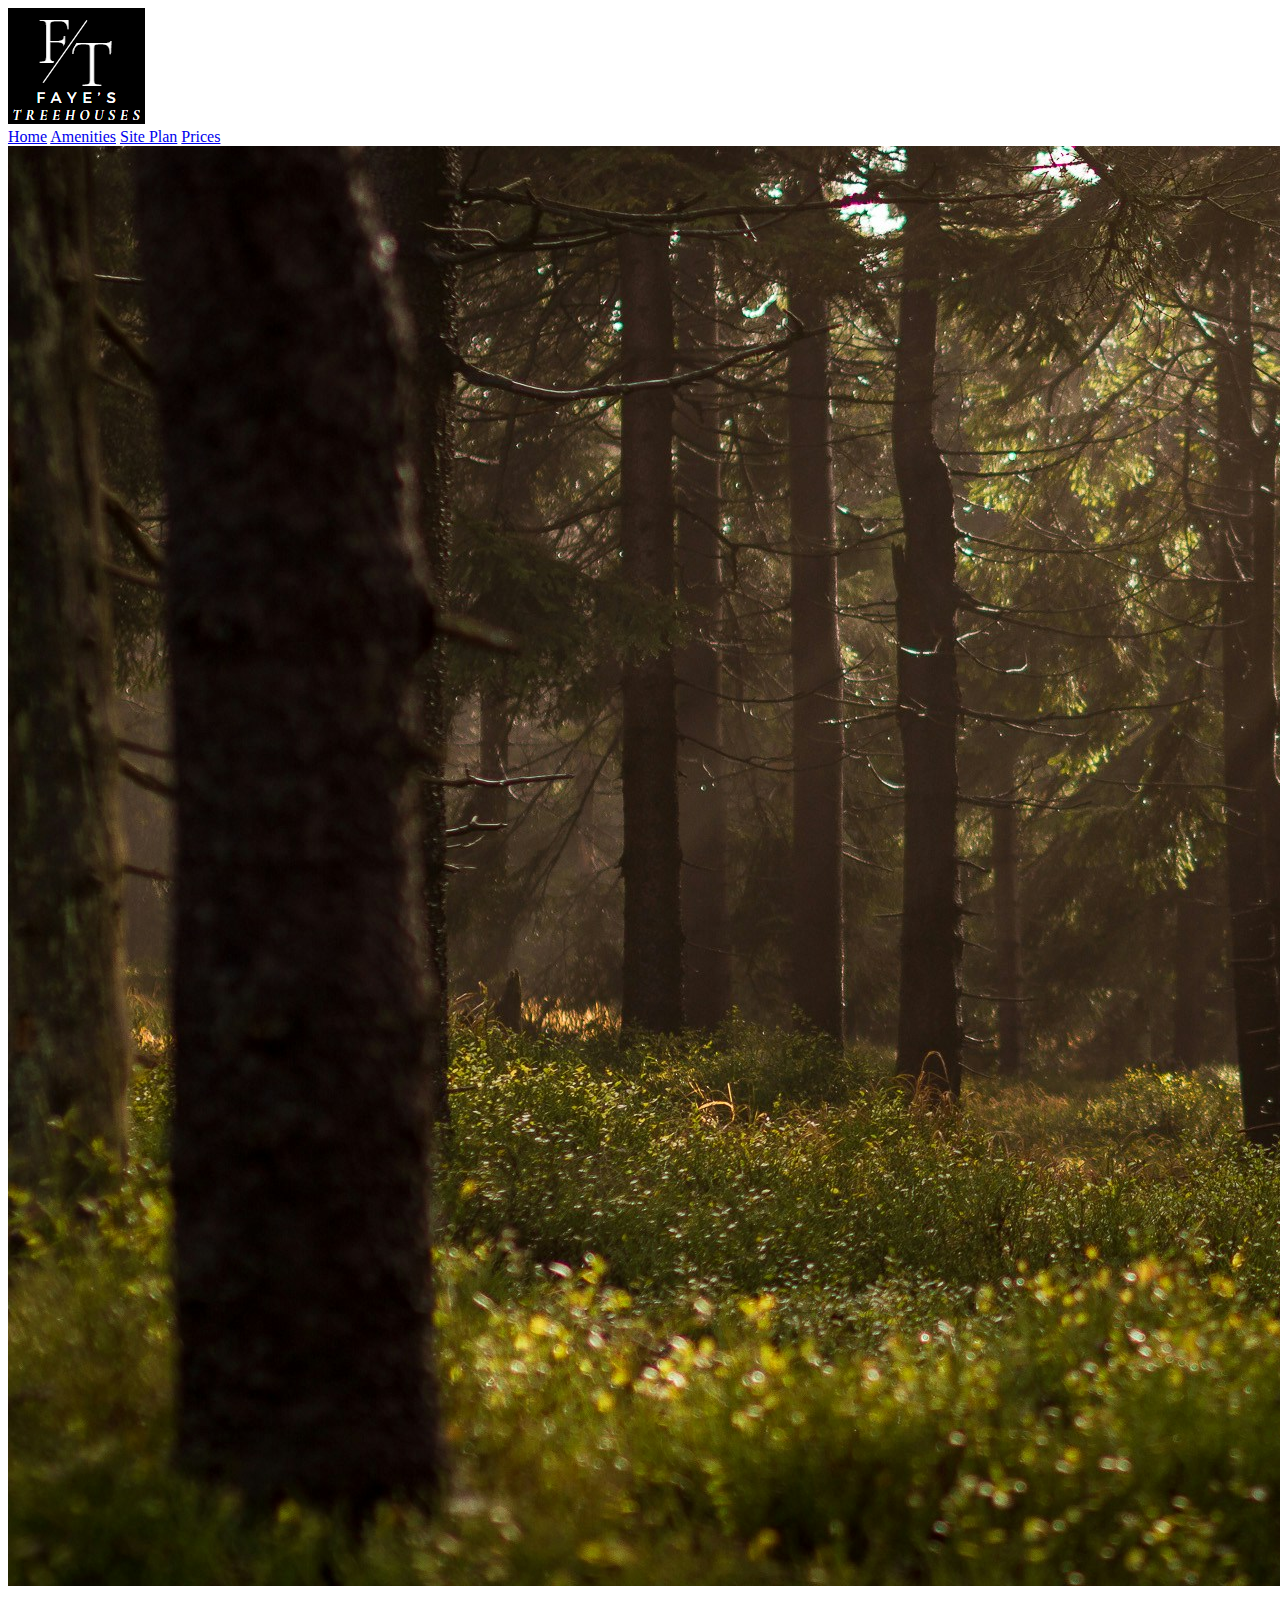
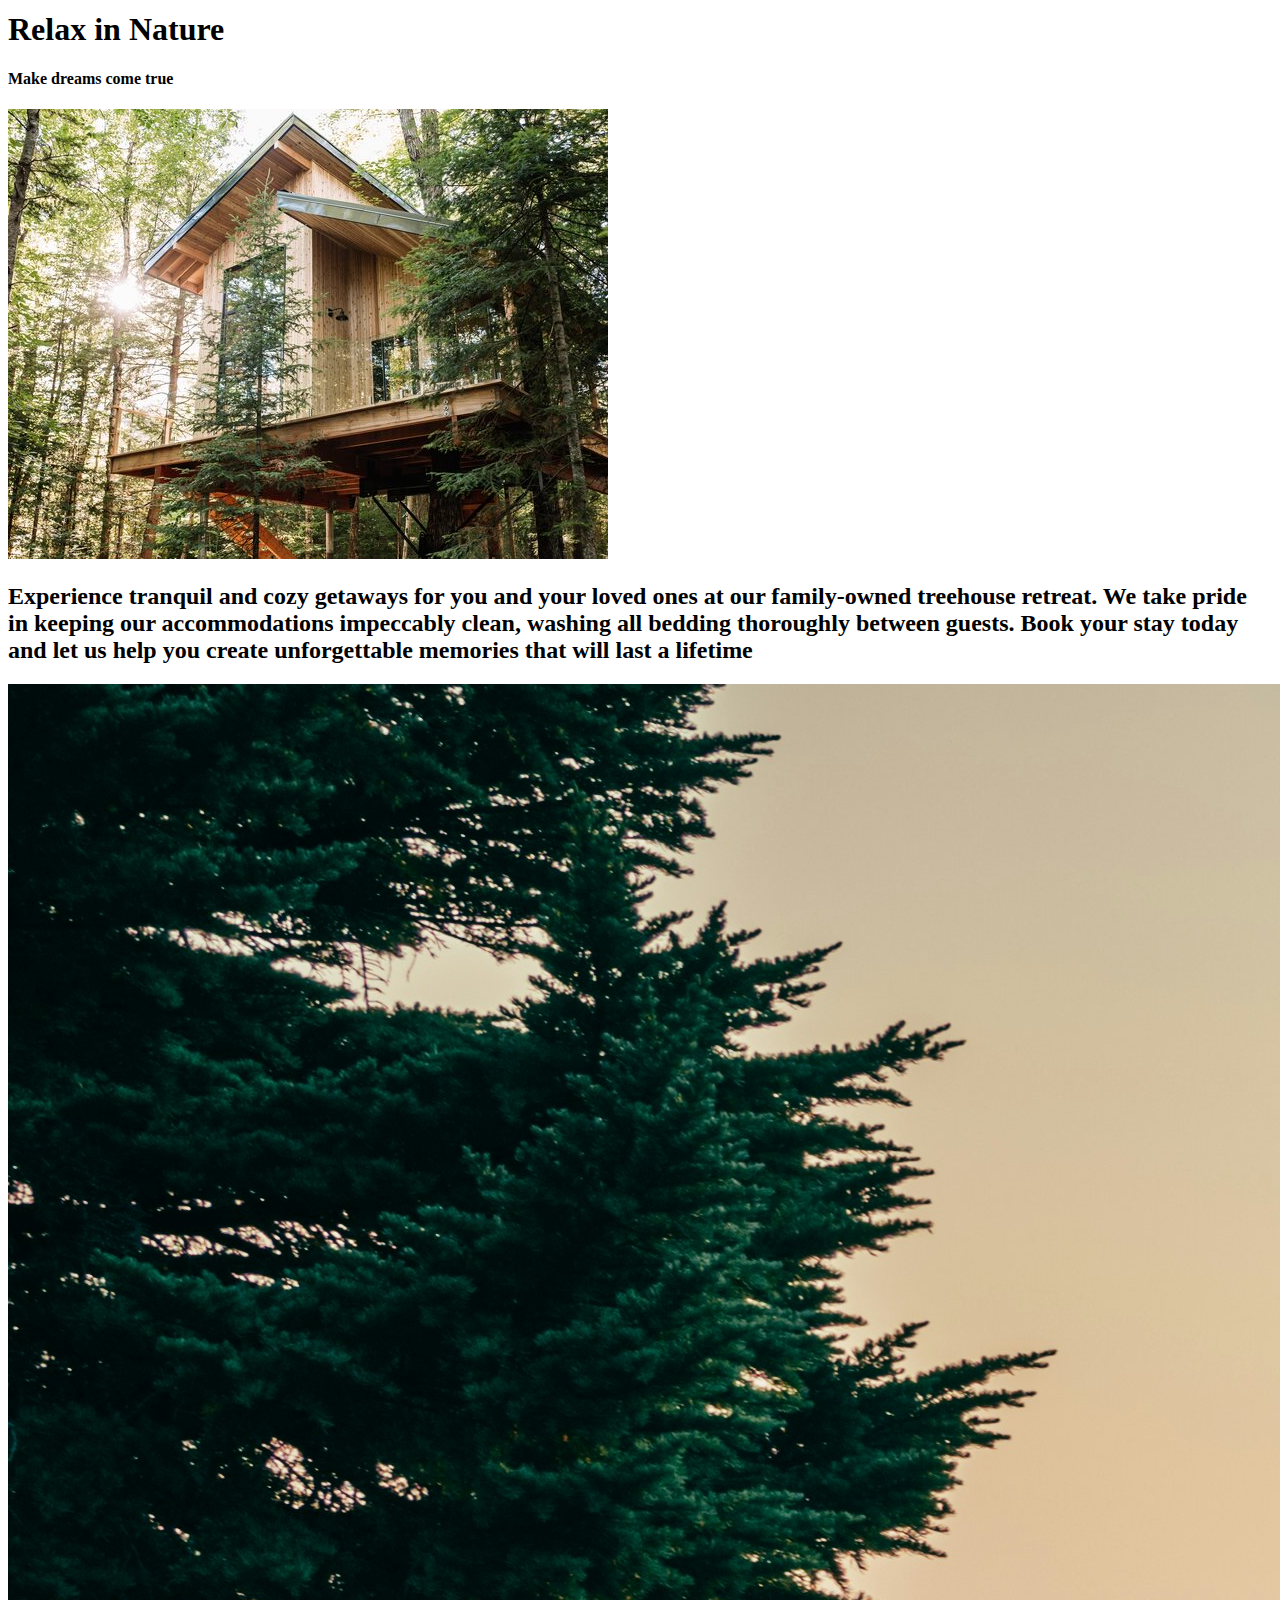
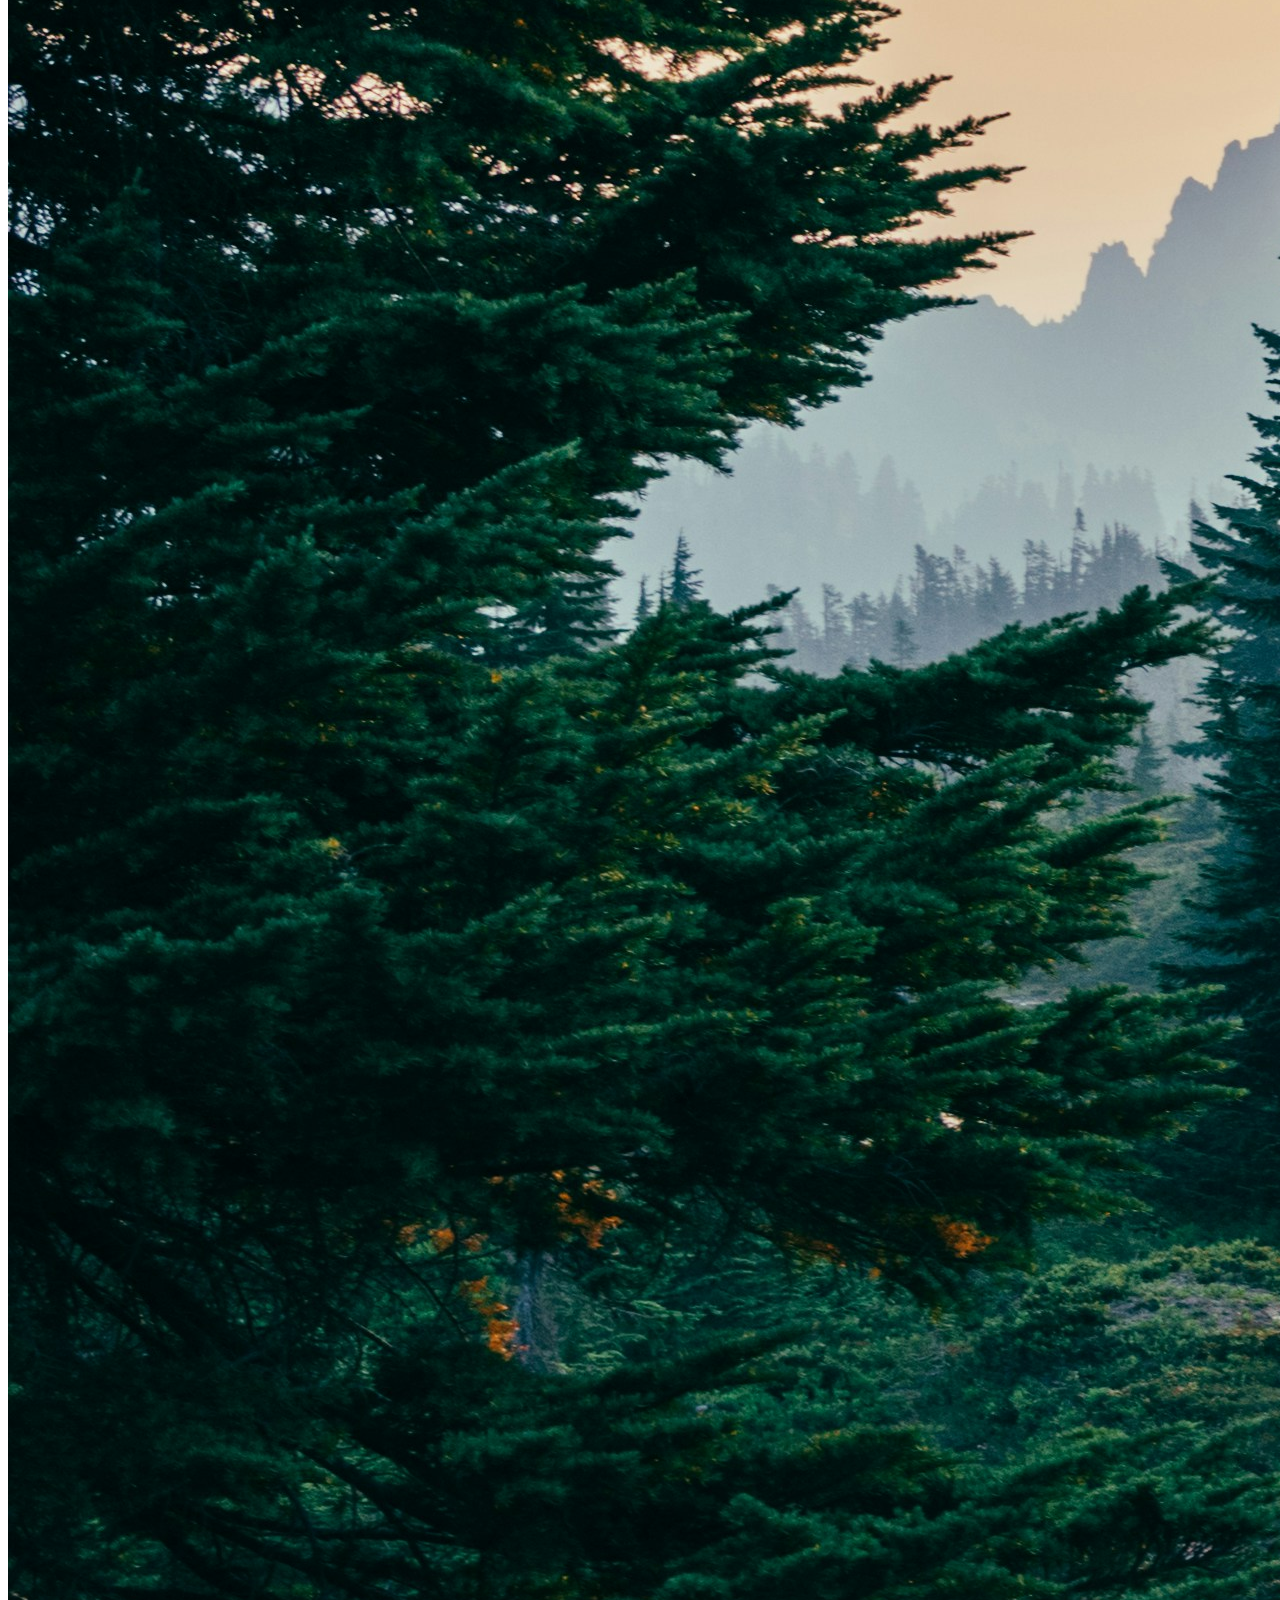
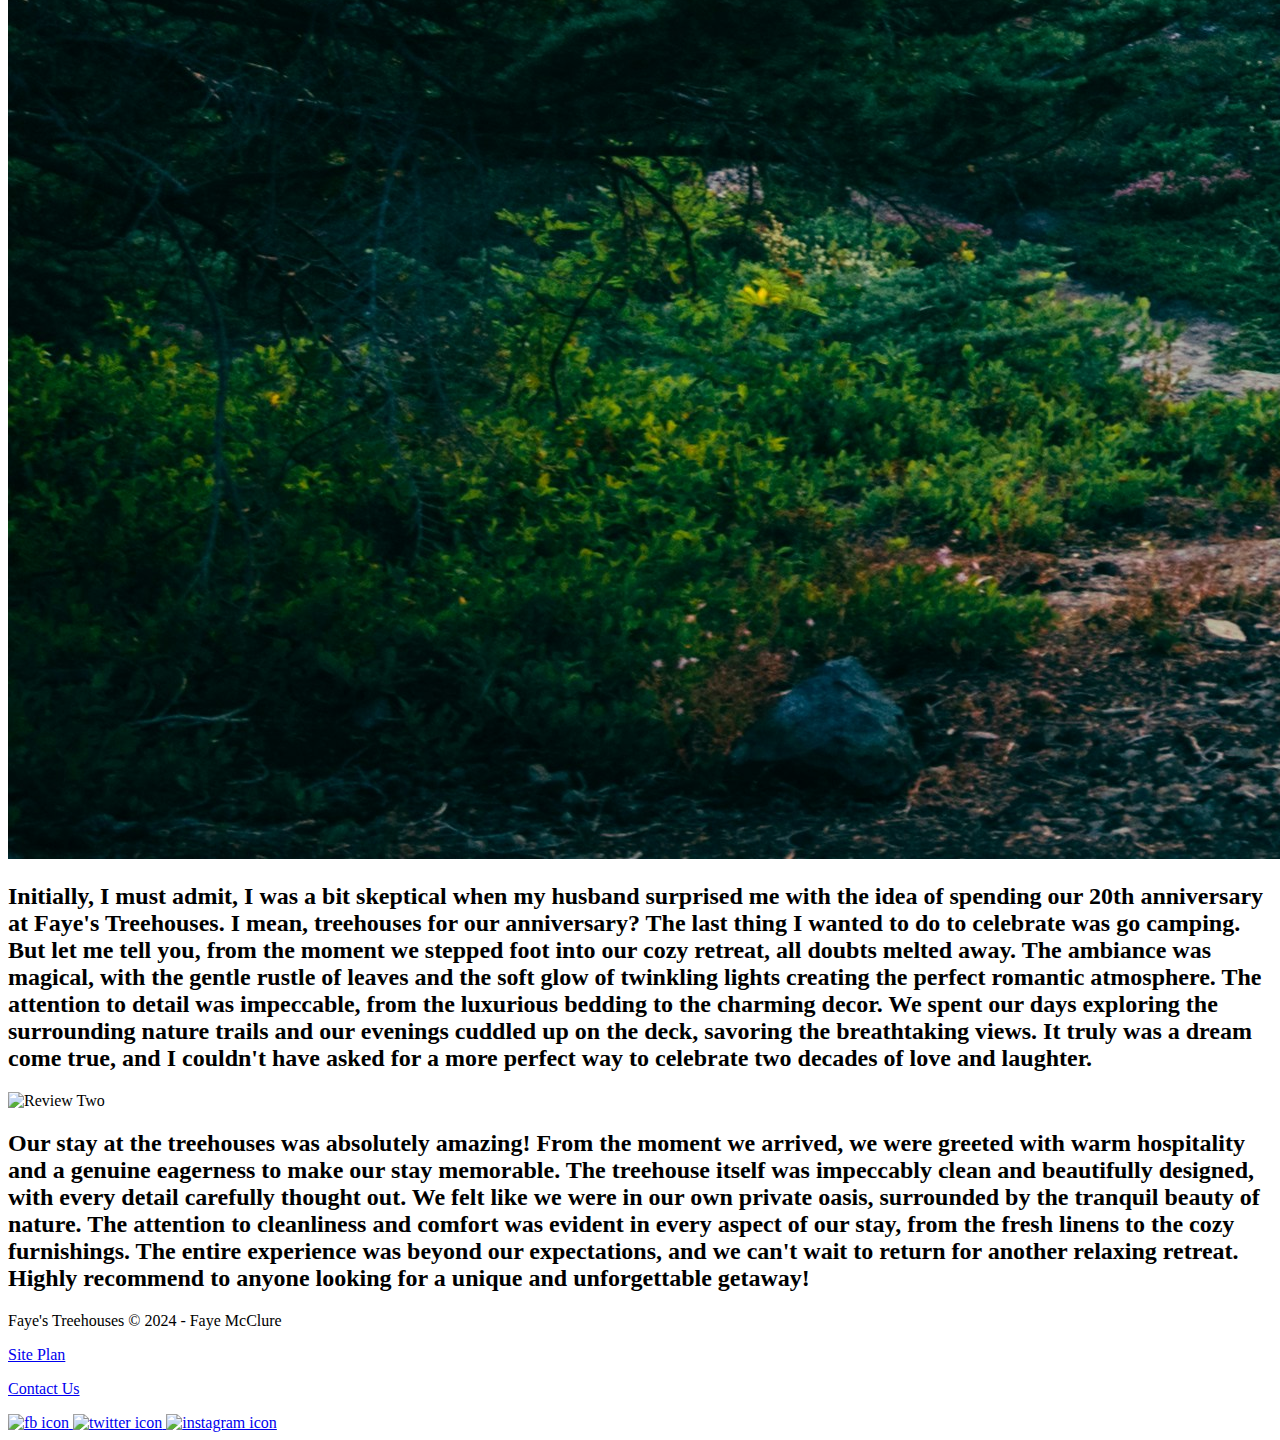
==== tree_house/index.html @ 8df4544d "personal site html" ====
<!DOCTYPE html>
<html lang="en">
<head>
     <link rel="stylesheet" href="styles/style.css">
    <meta charset="UTF-8">
    <meta name="viewport" content="width=device-width, initial-scale=1.0">
    <title>Faye's Treehouse</title>
</head>
<body>
    <div id="content">
        <header>
            <a id="logo_link" href="index.html">
                <img class="logo" src="images_two/logo.png" alt="Treehouse Logo">
            </a>
            <nav>
                <a href="index.html">Home</a>
                <a href="page_two.html">Amenities</a>
                <a href="siteplan.html">Site Plan</a>
                <a href="page_three.html">Prices</a>
            </nav>
        </header>
        <div id="hero">
            <div id="hero-box">
                <img id="hero-img" src="images_two/topper.jpg" alt="Forest">
            </div>
            <section id="hero-msg">
                <h1 class="home-title">Relax in Nature</h1>
                <h4>Make dreams come true</h4>
            </section>
        </div>
        <main class="home-grid">
            <section class="mission">
                <img class="card-img" src="images_two/picture_one.jpg" alt="Treehouse">
                <h2>Experience tranquil and cozy getaways for you and your loved ones at our family-owned treehouse retreat. We take pride in keeping our accommodations impeccably clean, washing all bedding thoroughly between guests. Book your stay today and let us help you create unforgettable memories that will last a lifetime</h2>
            </section>
            <section class="review_one">
                <img class="card-img" src="images_two/picture_two.jpg" alt="Review One">
                <h2>Initially, I must admit, I was a bit skeptical when my husband surprised me with the idea of spending our 20th anniversary at Faye's Treehouses. I mean, treehouses for our anniversary? The last thing I wanted to do to celebrate was go camping. But let me tell you, from the moment we stepped foot into our cozy retreat, all doubts melted away. The ambiance was magical, with the gentle rustle of leaves and the soft glow of twinkling lights creating the perfect romantic atmosphere. The attention to detail was impeccable, from the luxurious bedding to the charming decor. We spent our days exploring the surrounding nature trails and our evenings cuddled up on the deck, savoring the breathtaking views. It truly was a dream come true, and I couldn't have asked for a more perfect way to celebrate two decades of love and laughter.</h2>
            </section>
            <section class="review_two">
                <img class="card-img" src="images/picture_three" alt="Review Two">
                <h2>Our stay at the treehouses was absolutely amazing! From the moment we arrived, we were greeted with warm hospitality and a genuine eagerness to make our stay memorable. The treehouse itself was impeccably clean and beautifully designed, with every detail carefully thought out. We felt like we were in our own private oasis, surrounded by the tranquil beauty of nature. The attention to cleanliness and comfort was evident in every aspect of our stay, from the fresh linens to the cozy furnishings. The entire experience was beyond our expectations, and we can't wait to return for another relaxing retreat. Highly recommend to anyone looking for a unique and unforgettable getaway!</h2>
            </section>
            <div id="background"></div>
        </main>
        <footer>
            <p>Faye's Treehouses &copy; 2024 - Faye McClure</p>
            <p><a href="siteplan.html">Site Plan</a></p>
            <p><a href="page_three.html">Contact Us</a></p>
            <div class="social">
                <a href="https://facebook.com" target="_blank">
                    <img src="images/facebook.png" alt="fb icon">
                </a>
                <a href="https://twitter.com" target="_blank">
                    <img src="images/twitter.png" alt="twitter icon">
                </a>
                <a href="https://instagram.com" target="_blank">
                    <img src="images/instagram.png" alt="instagram icon">
                </a>
            </div>
        </footer>    
    </div>
</body>
</html>
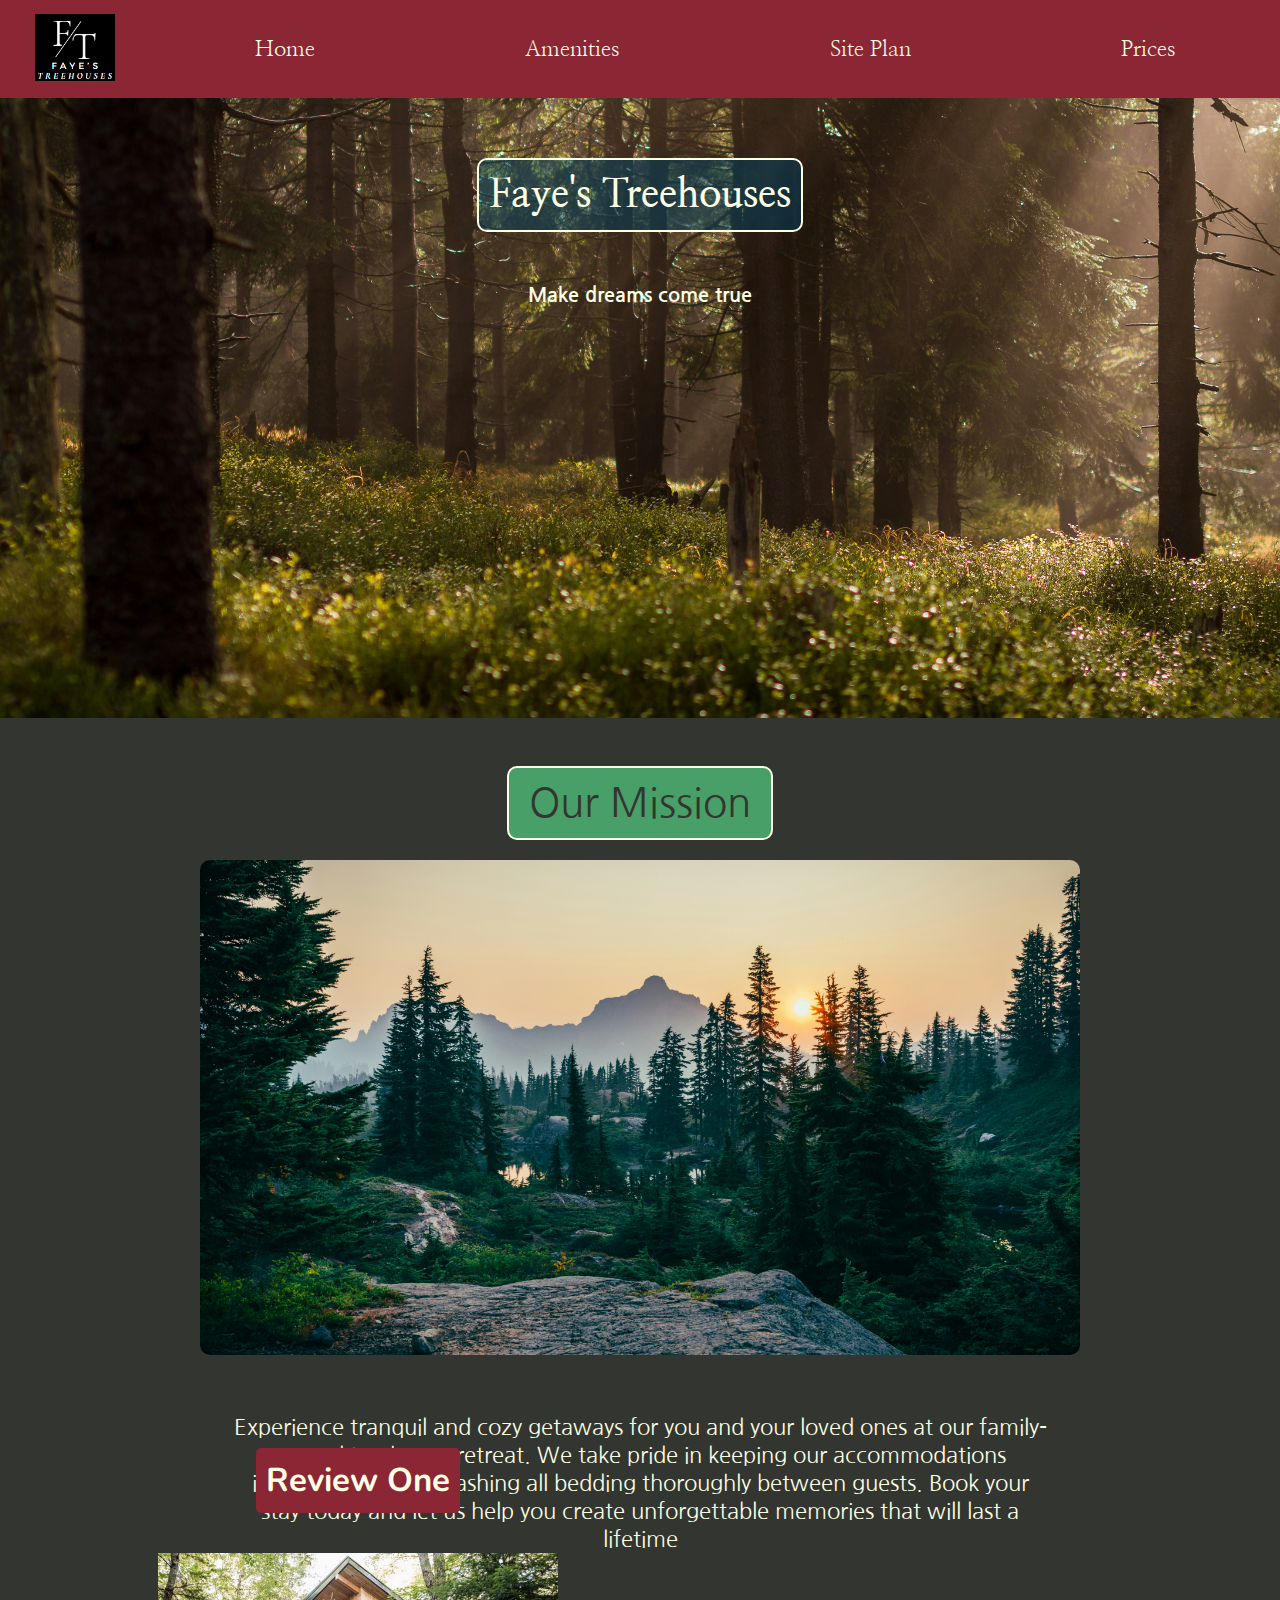
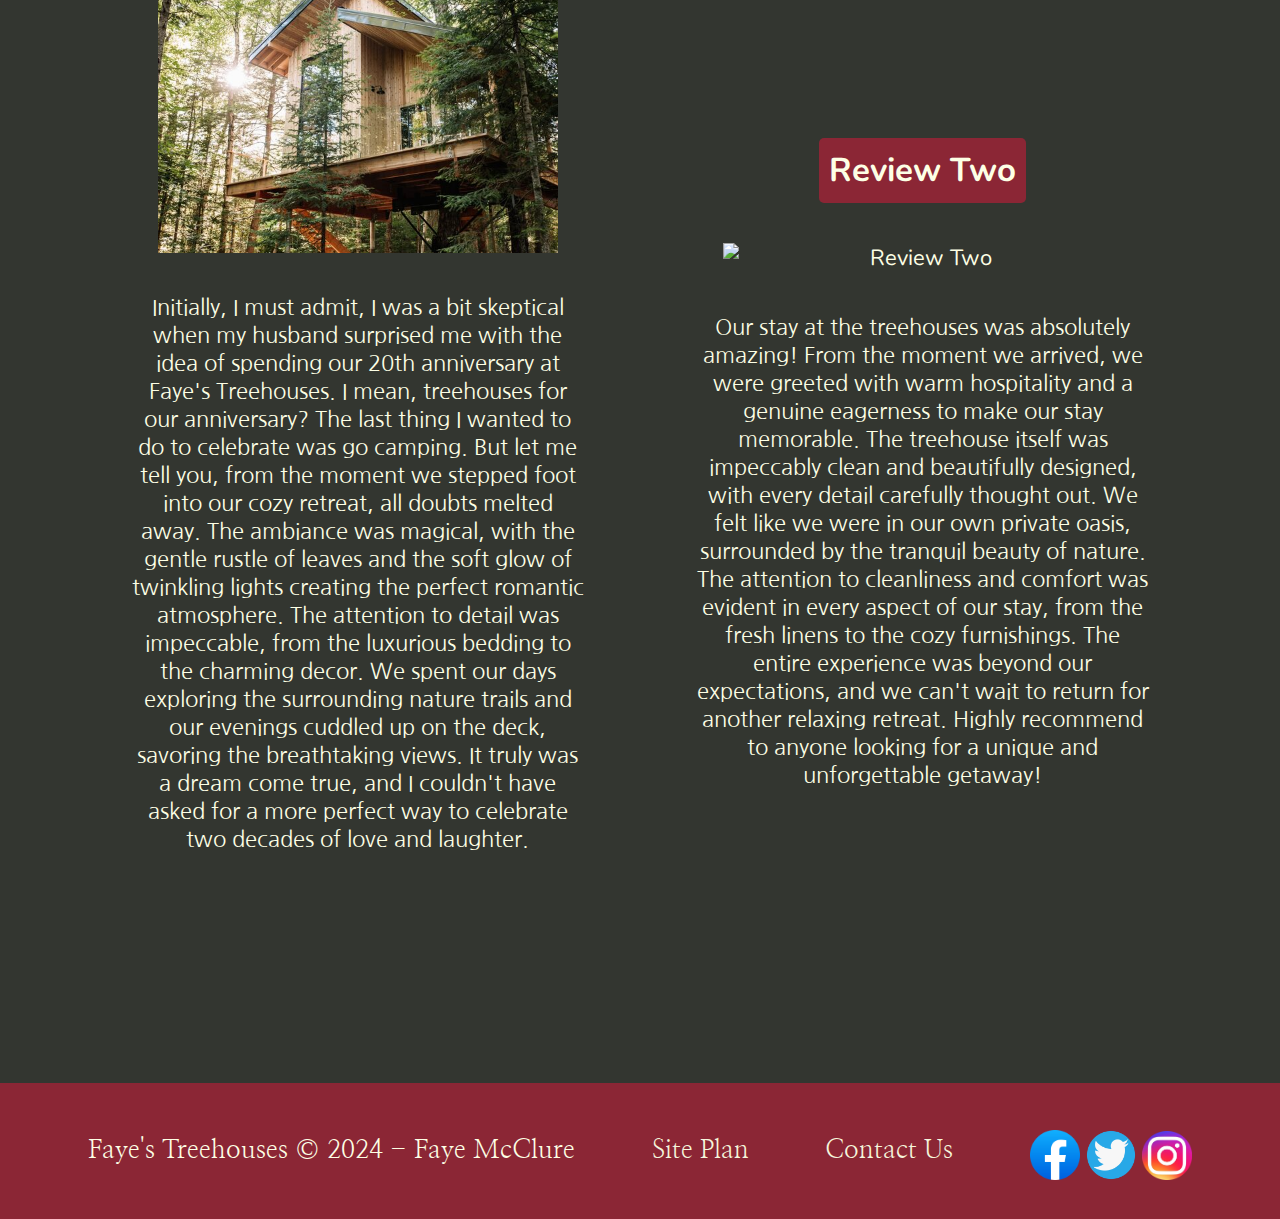
==== commit 8e1d547b: "home page personal" ====
--- a/tree_house/index.html
+++ b/tree_house/index.html
@@ -1,7 +1,7 @@
 <!DOCTYPE html>
 <html lang="en">
 <head>
-     <link rel="stylesheet" href="styles/style.css">
+     <link rel="stylesheet" href="styles/styling.css">
     <meta charset="UTF-8">
     <meta name="viewport" content="width=device-width, initial-scale=1.0">
     <title>Faye's Treehouse</title>
@@ -24,38 +24,45 @@
                 <img id="hero-img" src="images_two/topper.jpg" alt="Forest">
             </div>
             <section id="hero-msg">
-                <h1 class="home-title">Relax in Nature</h1>
-                <h4>Make dreams come true</h4>
+                <div class="hero-text">
+                    <h1 class="home-title">Faye's Treehouses</h1>
+                    <h4>Make dreams come true</h4>
+                </div>
             </section>
         </div>
         <main class="home-grid">
             <section class="mission">
-                <img class="card-img" src="images_two/picture_one.jpg" alt="Treehouse">
-                <h2>Experience tranquil and cozy getaways for you and your loved ones at our family-owned treehouse retreat. We take pride in keeping our accommodations impeccably clean, washing all bedding thoroughly between guests. Book your stay today and let us help you create unforgettable memories that will last a lifetime</h2>
+                <p class="our_mission">Our Mission</p>
+                <div>
+                    <img class="card-img" src="images_two/picture_two.jpg" alt="Mountain" width="400px">
+                    <p class="home_text">Experience tranquil and cozy getaways for you and your loved ones at our family-owned treehouse retreat. We take pride in keeping our accommodations impeccably clean, washing all bedding thoroughly between guests. Book your stay today and let us help you create unforgettable memories that will last a lifetime</p>
+                </div>
             </section>
-            <section class="review_one">
-                <img class="card-img" src="images_two/picture_two.jpg" alt="Review One">
-                <h2>Initially, I must admit, I was a bit skeptical when my husband surprised me with the idea of spending our 20th anniversary at Faye's Treehouses. I mean, treehouses for our anniversary? The last thing I wanted to do to celebrate was go camping. But let me tell you, from the moment we stepped foot into our cozy retreat, all doubts melted away. The ambiance was magical, with the gentle rustle of leaves and the soft glow of twinkling lights creating the perfect romantic atmosphere. The attention to detail was impeccable, from the luxurious bedding to the charming decor. We spent our days exploring the surrounding nature trails and our evenings cuddled up on the deck, savoring the breathtaking views. It truly was a dream come true, and I couldn't have asked for a more perfect way to celebrate two decades of love and laughter.</h2>
+            <section class="review review_one">
+                <h2>Review One</h2>
+                <img class="card-img" src="images_two/picture_one.jpg" alt="Review One" width="400px">
+                <p class="home_text">Initially, I must admit, I was a bit skeptical when my husband surprised me with the idea of spending our 20th anniversary at Faye's Treehouses. I mean, treehouses for our anniversary? The last thing I wanted to do to celebrate was go camping. But let me tell you, from the moment we stepped foot into our cozy retreat, all doubts melted away. The ambiance was magical, with the gentle rustle of leaves and the soft glow of twinkling lights creating the perfect romantic atmosphere. The attention to detail was impeccable, from the luxurious bedding to the charming decor. We spent our days exploring the surrounding nature trails and our evenings cuddled up on the deck, savoring the breathtaking views. It truly was a dream come true, and I couldn't have asked for a more perfect way to celebrate two decades of love and laughter.</p>
             </section>
-            <section class="review_two">
-                <img class="card-img" src="images/picture_three" alt="Review Two">
-                <h2>Our stay at the treehouses was absolutely amazing! From the moment we arrived, we were greeted with warm hospitality and a genuine eagerness to make our stay memorable. The treehouse itself was impeccably clean and beautifully designed, with every detail carefully thought out. We felt like we were in our own private oasis, surrounded by the tranquil beauty of nature. The attention to cleanliness and comfort was evident in every aspect of our stay, from the fresh linens to the cozy furnishings. The entire experience was beyond our expectations, and we can't wait to return for another relaxing retreat. Highly recommend to anyone looking for a unique and unforgettable getaway!</h2>
+            <section class="review review_two">
+                <h2>Review Two</h2>
+                <img class="card-img" src="images_two/picture_three.jpg" alt="Review Two" width="400px">
+                <p class="home_text">Our stay at the treehouses was absolutely amazing! From the moment we arrived, we were greeted with warm hospitality and a genuine eagerness to make our stay memorable. The treehouse itself was impeccably clean and beautifully designed, with every detail carefully thought out. We felt like we were in our own private oasis, surrounded by the tranquil beauty of nature. The attention to cleanliness and comfort was evident in every aspect of our stay, from the fresh linens to the cozy furnishings. The entire experience was beyond our expectations, and we can't wait to return for another relaxing retreat. Highly recommend to anyone looking for a unique and unforgettable getaway!</p>
             </section>
-            <div id="background"></div>
         </main>
+        
         <footer>
             <p>Faye's Treehouses &copy; 2024 - Faye McClure</p>
             <p><a href="siteplan.html">Site Plan</a></p>
             <p><a href="page_three.html">Contact Us</a></p>
             <div class="social">
                 <a href="https://facebook.com" target="_blank">
-                    <img src="images/facebook.png" alt="fb icon">
+                    <img src="images_two/facebook.png" alt="fb icon">
                 </a>
                 <a href="https://twitter.com" target="_blank">
-                    <img src="images/twitter.png" alt="twitter icon">
+                    <img src="images_two/twitter.png" alt="twitter icon">
                 </a>
                 <a href="https://instagram.com" target="_blank">
-                    <img src="images/instagram.png" alt="instagram icon">
+                    <img src="images_two/instagram.png" alt="instagram icon">
                 </a>
             </div>
         </footer>    
--- a/tree_house/styles/styling.css
+++ b/tree_house/styles/styling.css
@@ -0,0 +1,270 @@
+@import url('https://fonts.googleapis.com/css2?family=Nanum+Gothic&family=Nanum+Myeongjo&family=Nunito:wght@300&display=swap');
+
+#content {
+    max-width: 1600px;
+    margin: 0 auto;
+}
+header {
+    background-color: #8b2635;
+    display: grid;
+    grid-template-columns: 150px auto;
+}
+
+.logo {
+    width: 80px;
+}
+
+#logo_link {
+    padding-top: 5px;
+    justify-self: center;
+    align-self: center;
+}
+nav {
+    display: flex;
+    justify-content: space-around;
+}
+nav a {
+    text-align: center;
+    color: #fdffe5;
+    background-color: #8b2635;
+    font-family: 'Nanum Myeongjo', serif;
+    text-decoration: none;
+    padding: 35px;
+}
+nav a:hover {
+    background-color: black;
+    color:beige;
+}
+
+#hero-msg h1, #hero-msg h4 {
+    text-align: center;
+}
+#hero-img {
+    width: 100%;
+}
+#hero {
+    display: grid;
+    grid-template-columns: 1fr 3fr 1fr;
+    margin-top: -100px;
+}
+#hero-box {
+    grid-column: 1/4;
+    grid-row: 1/3;
+    width: 100%;
+    z-index: -1;
+}
+.hero-text {
+    text-align: center; 
+    margin-top: 50px;
+}
+
+.hero-text h1 {
+    background-color: rgba(0, 64, 94, 0.5);
+    font-family: 'Nanum Myeongjo', serif;
+    color: #fdffe5;
+    padding: 10px 10px; 
+    border: 2px solid #fdffe5;
+    border-radius: 10px; 
+    display: inline-block; 
+    font-size: 40px;
+}
+
+.hero-text h4 {
+    padding: -20px;   
+    font-size: 20px;
+}
+#hero-msg {
+    grid-column: 2/3;
+    grid-row: 1/2;
+    text-align: center;
+    margin-top: 100px;
+}
+
+#hero-msg h4 {
+    color: #fdffe5;
+    font-family: 'Nanum Gothic', serif;
+}
+
+#title h1 {
+    text-align: center;
+}
+h2 {
+    margin: 0;
+}
+.msg h2 {
+    color: black;
+}
+h4 {
+    color: black;
+}
+
+
+.home-title {
+    color:beige;
+    font-family: 'EB Garamond', serif;
+    font-size: 2em;
+    margin-top: 10px;
+}
+main section {
+    text-align: center;
+}
+main section img {
+    box-sizing: border-box;
+}
+#background {
+    height: 725px;
+    grid-column: 1/11;
+    grid-row: 4/9;
+}
+body {
+    background-color: #333630;
+    color: #fdffe5;
+    font-family: 'Nunito', sans-serif;
+    font-size: 22px;
+    margin: 0;
+    padding: 0;
+    text-align: center;
+}
+.home_text {
+    color: #fdffe5;
+    font-family: 'Nanum Gothic', serif;
+    font-size: 22px;
+    margin: 10px;
+    padding: 20px;
+    text-align: center;
+
+}
+.home-grid {
+    display: grid;
+    grid-template-columns: 1fr 1fr;
+    gap: 50px;
+    place-items: center;
+    text-align: center;
+    margin: 0 auto;
+    padding-left: 100px;
+    padding-right: 100px;
+}
+.our_mission {
+    font-family: 'Nanum Gothic', serif;
+    font-size: 40px;
+    text-align: center; 
+    margin-bottom: 20px; 
+    background-color: #499f68; 
+    color: #333630; 
+    padding: 10px 20px;
+    border: 2px solid #fdffe5; 
+    border-radius: 10px; 
+    display: inline-block;
+}
+.mission {
+    grid-column: 1 / -1;
+    padding: 0 100px;
+    text-align: center; 
+}
+
+.mission .card-img {
+    width: 100%;
+    margin-bottom: 20px;
+    border-radius: 10px;
+}
+.mission div {
+    margin-bottom: 50px; 
+}
+.review {
+    display: inline-block;
+    text-align: center;
+    width: 100%;
+}
+
+.review img {
+    display: block;
+    margin: 0 auto 20px;
+}
+.review_one {
+    margin-top: -225px;
+    grid-column: 1 / 2; 
+    grid-row: 2 / 3;
+}
+
+.review_two {
+    grid-column: 2 / 3;
+    grid-row: 2 / 3;
+
+}
+.review h2 {
+    display: inline-block;
+    color: #fdffe5;
+    background-color: #8b2635;
+    padding: 10px;
+    border-radius: 5px;
+    margin-bottom: 40px;
+}
+
+
+
+FORMATTING FOR HOMEPAGE HERE
+.msg h2 {
+    color: black;
+}
+
+.msg {
+    background-color: forestgreen;
+    padding: 35px;
+    grid-column: 6/10;
+    grid-row: 6/7;
+    box-shadow: 5px 5px 10px black;
+}
+
+.msg p {
+    color: beige;
+    font-family: Nanum Myeongjo, serif;
+    font-size: .8em;
+    padding-bottom: 15px;
+}
+footer {
+    background-color: #8b2635;
+    color: #fdffe5;
+    padding: 25px 50px;
+    margin-top: 200px;
+    display: flex;
+    justify-content: space-around;
+    align-items: center;
+    font-family: Nanum Myeongjo, serif;
+}
+.notes {
+    background-color: #4D4730;
+    color: white;
+    font-size: 28px;
+    font-family: 'Nunito', sans-serif;
+    padding-bottom: 10px; 
+    padding-top: 10px;
+    padding-left: 10px;
+    padding-right: 10px;
+    border-radius: 5px;
+}
+footer a {
+    color: beige;
+    text-decoration: none;
+}
+
+footer a:hover {
+    color: beige;
+}
+
+footer p {
+    font-size: 1.2em;
+}
+
+footer p a:hover {
+    text-decoration: underline;
+}
+
+footer .social img {
+    padding-top: 15px;
+    width: 50px;
+}
+
+.icon {
+    width: 80px;
+    padding-top: 10px;
+}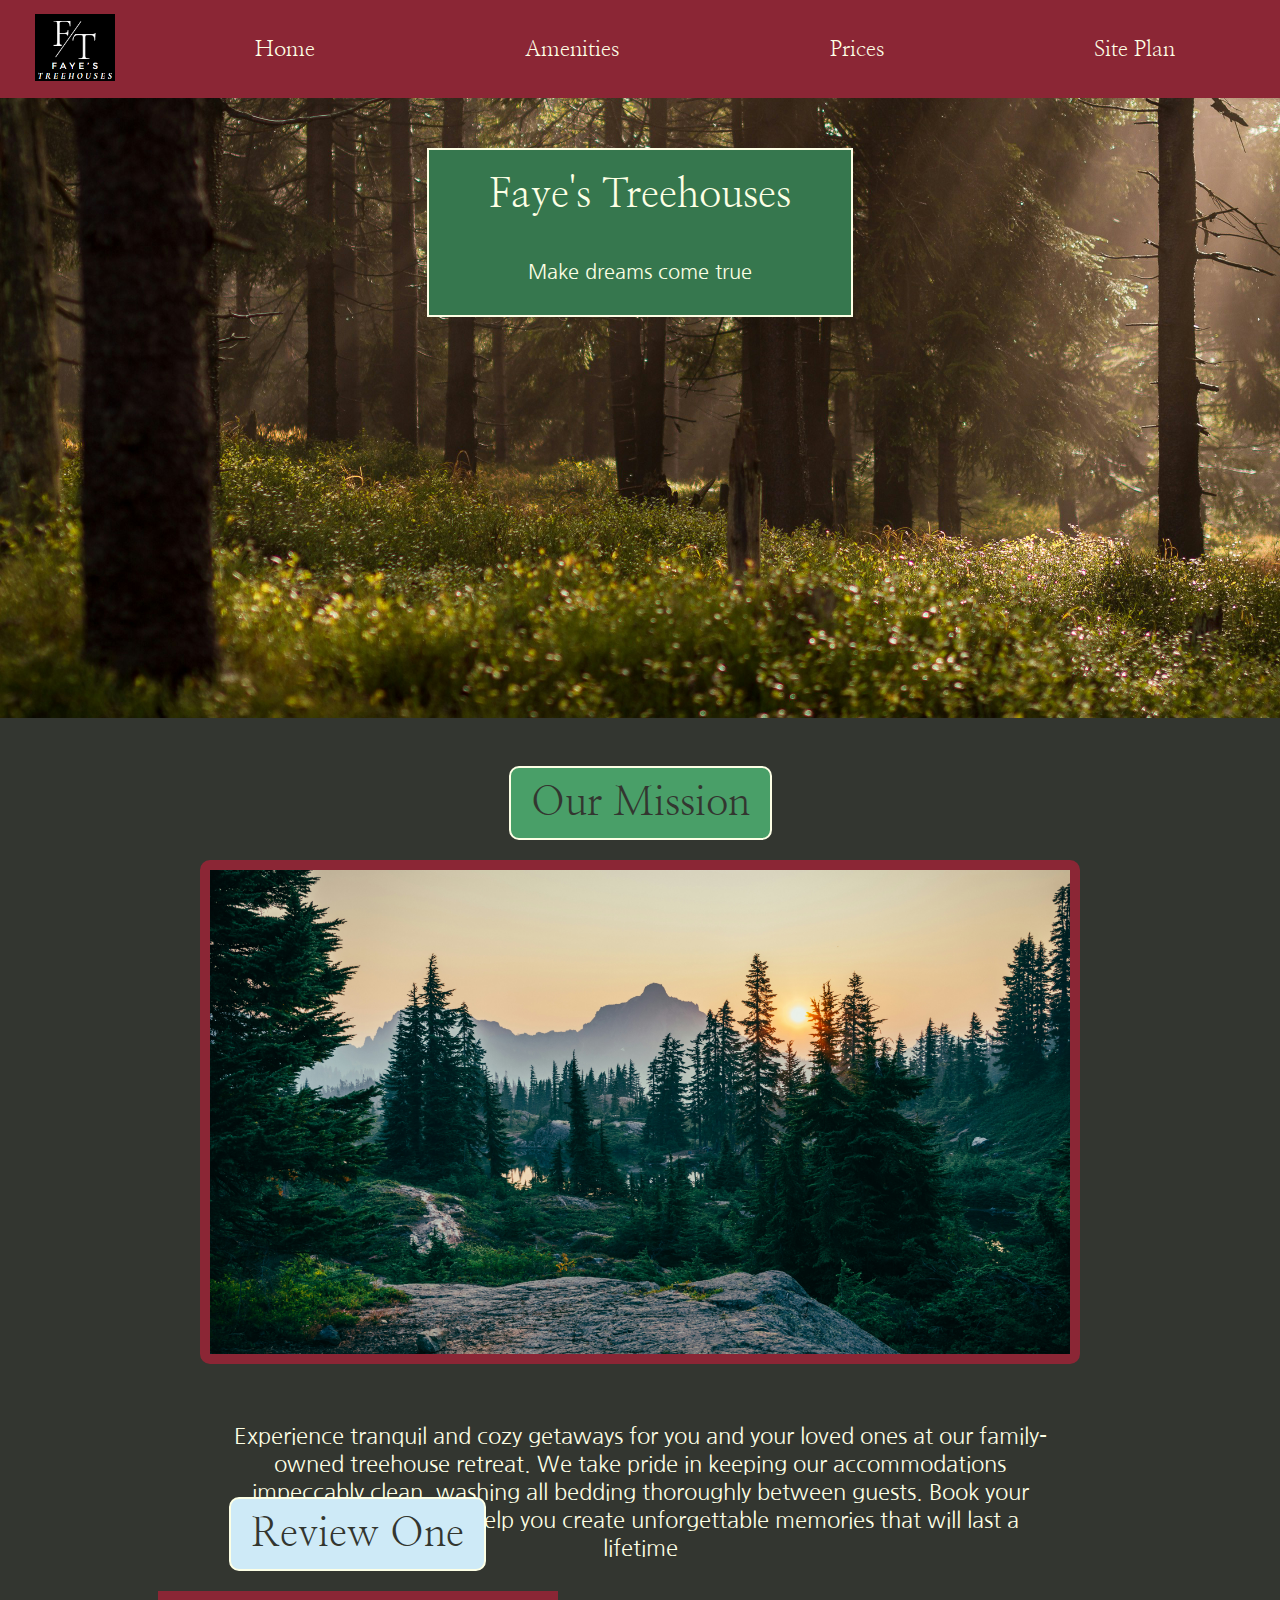
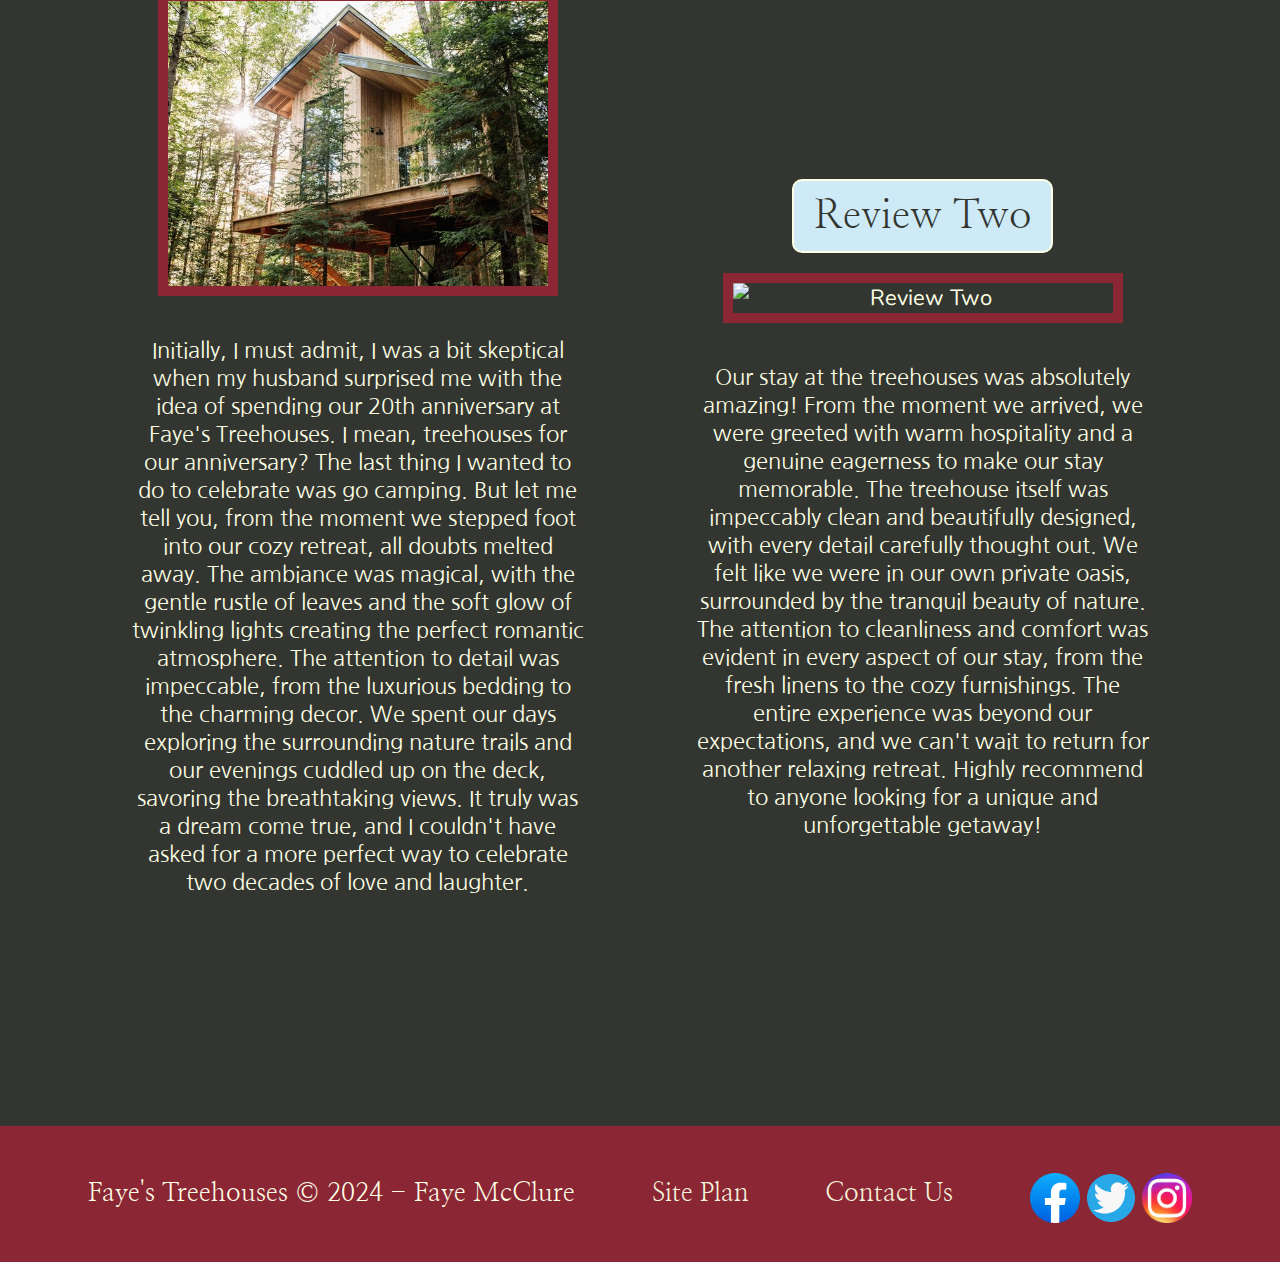
==== commit 1edef36b: "final website thing for my school" ====
--- a/tree_house/index.html
+++ b/tree_house/index.html
@@ -15,8 +15,8 @@
             <nav>
                 <a href="index.html">Home</a>
                 <a href="page_two.html">Amenities</a>
+                <a href="page_three.html">Prices</a>
                 <a href="siteplan.html">Site Plan</a>
-                <a href="page_three.html">Prices</a>
             </nav>
         </header>
         <div id="hero">
@@ -25,8 +25,8 @@
             </div>
             <section id="hero-msg">
                 <div class="hero-text">
-                    <h1 class="home-title">Faye's Treehouses</h1>
-                    <h4>Make dreams come true</h4>
+                    <p class="home-title">Faye's Treehouses</p>
+                    <p class="corny">Make dreams come true</p>
                 </div>
             </section>
         </div>
@@ -39,12 +39,12 @@
                 </div>
             </section>
             <section class="review review_one">
-                <h2>Review One</h2>
+                <p class="blue">Review One</p>
                 <img class="card-img" src="images_two/picture_one.jpg" alt="Review One" width="400px">
                 <p class="home_text">Initially, I must admit, I was a bit skeptical when my husband surprised me with the idea of spending our 20th anniversary at Faye's Treehouses. I mean, treehouses for our anniversary? The last thing I wanted to do to celebrate was go camping. But let me tell you, from the moment we stepped foot into our cozy retreat, all doubts melted away. The ambiance was magical, with the gentle rustle of leaves and the soft glow of twinkling lights creating the perfect romantic atmosphere. The attention to detail was impeccable, from the luxurious bedding to the charming decor. We spent our days exploring the surrounding nature trails and our evenings cuddled up on the deck, savoring the breathtaking views. It truly was a dream come true, and I couldn't have asked for a more perfect way to celebrate two decades of love and laughter.</p>
             </section>
             <section class="review review_two">
-                <h2>Review Two</h2>
+                <p class="blue">Review Two</p>
                 <img class="card-img" src="images_two/picture_three.jpg" alt="Review Two" width="400px">
                 <p class="home_text">Our stay at the treehouses was absolutely amazing! From the moment we arrived, we were greeted with warm hospitality and a genuine eagerness to make our stay memorable. The treehouse itself was impeccably clean and beautifully designed, with every detail carefully thought out. We felt like we were in our own private oasis, surrounded by the tranquil beauty of nature. The attention to cleanliness and comfort was evident in every aspect of our stay, from the fresh linens to the cozy furnishings. The entire experience was beyond our expectations, and we can't wait to return for another relaxing retreat. Highly recommend to anyone looking for a unique and unforgettable getaway!</p>
             </section>
--- a/tree_house/styles/styling.css
+++ b/tree_house/styles/styling.css
@@ -58,13 +58,14 @@
     margin-top: 50px;
 }
 
-.hero-text h1 {
-    background-color: rgba(0, 64, 94, 0.5);
+.hero-text {
+    background-color: #36774e;
     font-family: 'Nanum Myeongjo', serif;
     color: #fdffe5;
     padding: 10px 10px; 
+    padding-left: 60px;
+    padding-right: 60px;
     border: 2px solid #fdffe5;
-    border-radius: 10px; 
     display: inline-block; 
     font-size: 40px;
 }
@@ -80,9 +81,10 @@
     margin-top: 100px;
 }
 
-#hero-msg h4 {
+.corny {
     color: #fdffe5;
     font-family: 'Nanum Gothic', serif;
+    font-size: 20px;
 }
 
 #title h1 {
@@ -100,9 +102,9 @@
 
 
 .home-title {
-    color:beige;
-    font-family: 'EB Garamond', serif;
-    font-size: 2em;
+    color:#fdffe5;
+    font-family: 'Nanum Myeongjo', serif;
+    font-size: 40px;
     margin-top: 10px;
 }
 main section {
@@ -133,6 +135,14 @@
     padding: 20px;
     text-align: center;
 
+}
+.amenity {
+    color:#fdffe5;
+    font-family: "Nanum Gothic", serif;
+    font-size: 22px;
+    margin: 10px;
+    padding: 20px;
+    text-align: center;
 }
 .home-grid {
     display: grid;
@@ -144,8 +154,28 @@
     padding-left: 100px;
     padding-right: 100px;
 }
+.prices-grid {
+    display: grid;
+    grid-template-columns: 1fr 1fr;
+    gap: 50px;
+    place-items: center;
+    text-align: center;
+    margin: 0 auto;
+    padding-left: 100px;
+    padding-right: 100px;
+}
+.amenities-grid {
+    display: grid;
+    grid-template-columns: 1fr 1fr 1fr;
+    gap: 50px;
+    place-items: center;
+    text-align: center;
+    margin: 0 auto;
+    padding-left: 100px;
+    padding-right: 100px;
+}
 .our_mission {
-    font-family: 'Nanum Gothic', serif;
+    font-family:'Nanum Myeongjo', serif;
     font-size: 40px;
     text-align: center; 
     margin-bottom: 20px; 
@@ -156,27 +186,117 @@
     border-radius: 10px; 
     display: inline-block;
 }
+.pink {
+    font-family: 'Nanum Myeongjo', serif;
+    font-size: 40px;
+    text-align:center;
+    margin-bottom: 20px;
+    background-color:#499f68;
+    color:#333630;
+    padding: 10px 20px;
+    border: 2px solid #fdffe5;
+    border-radius: 10px;
+    display: inline-block;
+}
+.book {
+    font-family: 'Nanum Myeongjo', serif;
+    font-size: 40px;
+    text-align:center;
+    margin-bottom: 20px;
+    background-color:#8b2635;
+    color:#fdffe5;
+    padding: 10px 20px;
+    border: 2px solid #fdffe5;
+    border-radius: 10px;
+    display: inline-block;
+}
+.blue {
+    font-family: 'Nanum Myeongjo', serif;
+    font-size: 40px;
+    text-align:center;
+    margin-bottom: 20px;
+    background-color:#ceeaf7;
+    color:#333630;
+    padding: 10px 20px;
+    border: 2px solid #fdffe5;
+    border-radius: 10px;
+    display: inline-block;
+}
+.price {
+    font-family: 'Nanum Myeongjo', serif;
+    font-size: 20px;
+    text-align:center;
+    margin-bottom: 20px;
+    background-color:#8b2635;
+    color:#fdffe5;
+    padding: 10px 20px;
+    border: 2px solid #fdffe5;
+    border-radius: px;
+    display: inline-block;
+}
 .mission {
     grid-column: 1 / -1;
     padding: 0 100px;
     text-align: center; 
 }
 
+.book-card {
+    grid-column: 1 / -1;
+    padding: 0 100px;
+    text-align: center;
+}
+
+.lake-card {
+    grid-column: 1 / -1;
+    padding: 0 100px;
+    text-align: center;
+}
+
 .mission .card-img {
     width: 100%;
     margin-bottom: 20px;
     border-radius: 10px;
 }
+
+.lake-card .card-img2 {
+    width: 75%;
+    margin-bottom: 20px;
+}
+.card-img {
+    border: 10px solid #8b2635;
+}
+.card-img2 {
+    border: 10px solid #fdffe5;
+}
+
+.card-img3 {
+    border: 10px solid #499f68;
+}
+
 .mission div {
     margin-bottom: 50px; 
 }
+.lake-card div {
+    margin-bottom: 50px;
+}
+.book-card div {
+    margin-bottom: 50px;
+}
 .review {
     display: inline-block;
     text-align: center;
     width: 100%;
 }
-
+.amen {
+    display: inline-block;
+    text-align: center;
+    width: 100%;
+}
 .review img {
+    display: block;
+    margin: 0 auto 20px;
+}
+.amen img {
     display: block;
     margin: 0 auto 20px;
 }
@@ -185,12 +305,81 @@
     grid-column: 1 / 2; 
     grid-row: 2 / 3;
 }
+.hiking-card {
+    margin-top: 50px;
+    grid-column: 1/2;
+    grid-row: 2/3;
+}
+.treehouse1-card {
+    margin-top: center;
+    grid-column: 2/3;
+    grid-row: 2/3;
+}
+
+.treehouse1-cardb {
+    margin-top: center;
+    grid-column: 1/2;
+    grid-row: 2/3;
+}
+
+.treehouse2-card {
+    margin-top: center;
+    grid-column: 1/2;
+    grid-row: 3/4;
+}
+
+.treehouse2-cardb {
+    margin-top: center;
+    grid-column: 2/3;
+    grid-row: 3/4;
+}
+
+.treehouse3-card {
+    margin-top: center;
+    grid-column: 2/3;
+    grid-row: 4/5;
+}
+
+.treehouse3-cardb {
+    margin-top: center;
+    grid-column: 1/2;
+    grid-row: 4/5;
+}
+
+.treehouse4-card {
+    margin-top: center;
+    grid-column: 1/2;
+    grid-row: 5/6;
+}
+
+.treehouse4-cardb {
+    margin-top: center;
+    grid-column: 2/3;
+    grid-row: 5/6;
+}
 
 .review_two {
     grid-column: 2 / 3;
     grid-row: 2 / 3;
 
 }
+
+.fire-card {
+    margin-top: 50px;
+    grid-column: 2/3;
+    grid-row: 2/3;
+}
+
+.hottub-card {
+    margin-top: 50px;
+    grid-column: 3/4;
+    grid-row: 2/3;
+}
+.contact-us {
+    grid-column: 1/4;
+    grid-row: 3/4;
+}
+
 .review h2 {
     display: inline-block;
     color: #fdffe5;
@@ -199,10 +388,16 @@
     border-radius: 5px;
     margin-bottom: 40px;
 }
-
-
-
-FORMATTING FOR HOMEPAGE HERE
+.amenity {
+    display: inline-block;
+    color:#fdffe5;
+    background-color: #8b2635;
+    padding: 10px;
+    border-radius: 5px;
+    margin-bottom: 40px;
+}
+
+
 .msg h2 {
     color: black;
 }
@@ -267,4 +462,68 @@
 .icon {
     width: 80px;
     padding-top: 10px;
+}
+form {
+    display: inline-block;
+    padding: 1em;
+    border: 1px solid #ccc;
+    border-radius: 1em;
+    grid-column: 2/3;
+    grid-row: 4/5;
+}
+
+ul {
+    list-style: none;
+    padding: 0;
+    margin: 0;
+}
+
+form li + li {
+    margin-top: 1em;
+}
+
+label {
+    display: inline-block;
+    min-width: 90px;
+    text-align: right;
+}
+
+input,
+textarea {
+    font: 1em Nunuto, sans-serif;
+    width: 300px;
+    box-sizing: border-box;
+    border: 1px solid #999;
+}
+
+input:focus,
+textarea:focus {
+    border-color: #000;
+}
+
+textarea {
+    vertical-align: top;
+    height: 5em;
+}
+
+.button {
+    padding-left: 90px;
+}
+
+button {
+    margin-left: 0.5em;
+}
+
+#feedback {
+    background-color: antiquewhite;
+    position: absolute;
+    top: 0;
+    left: 0;
+    right: 0;
+    padding: .5em;
+    display: none;
+}
+
+.moveDown {
+    margin-top: 3em;
 }